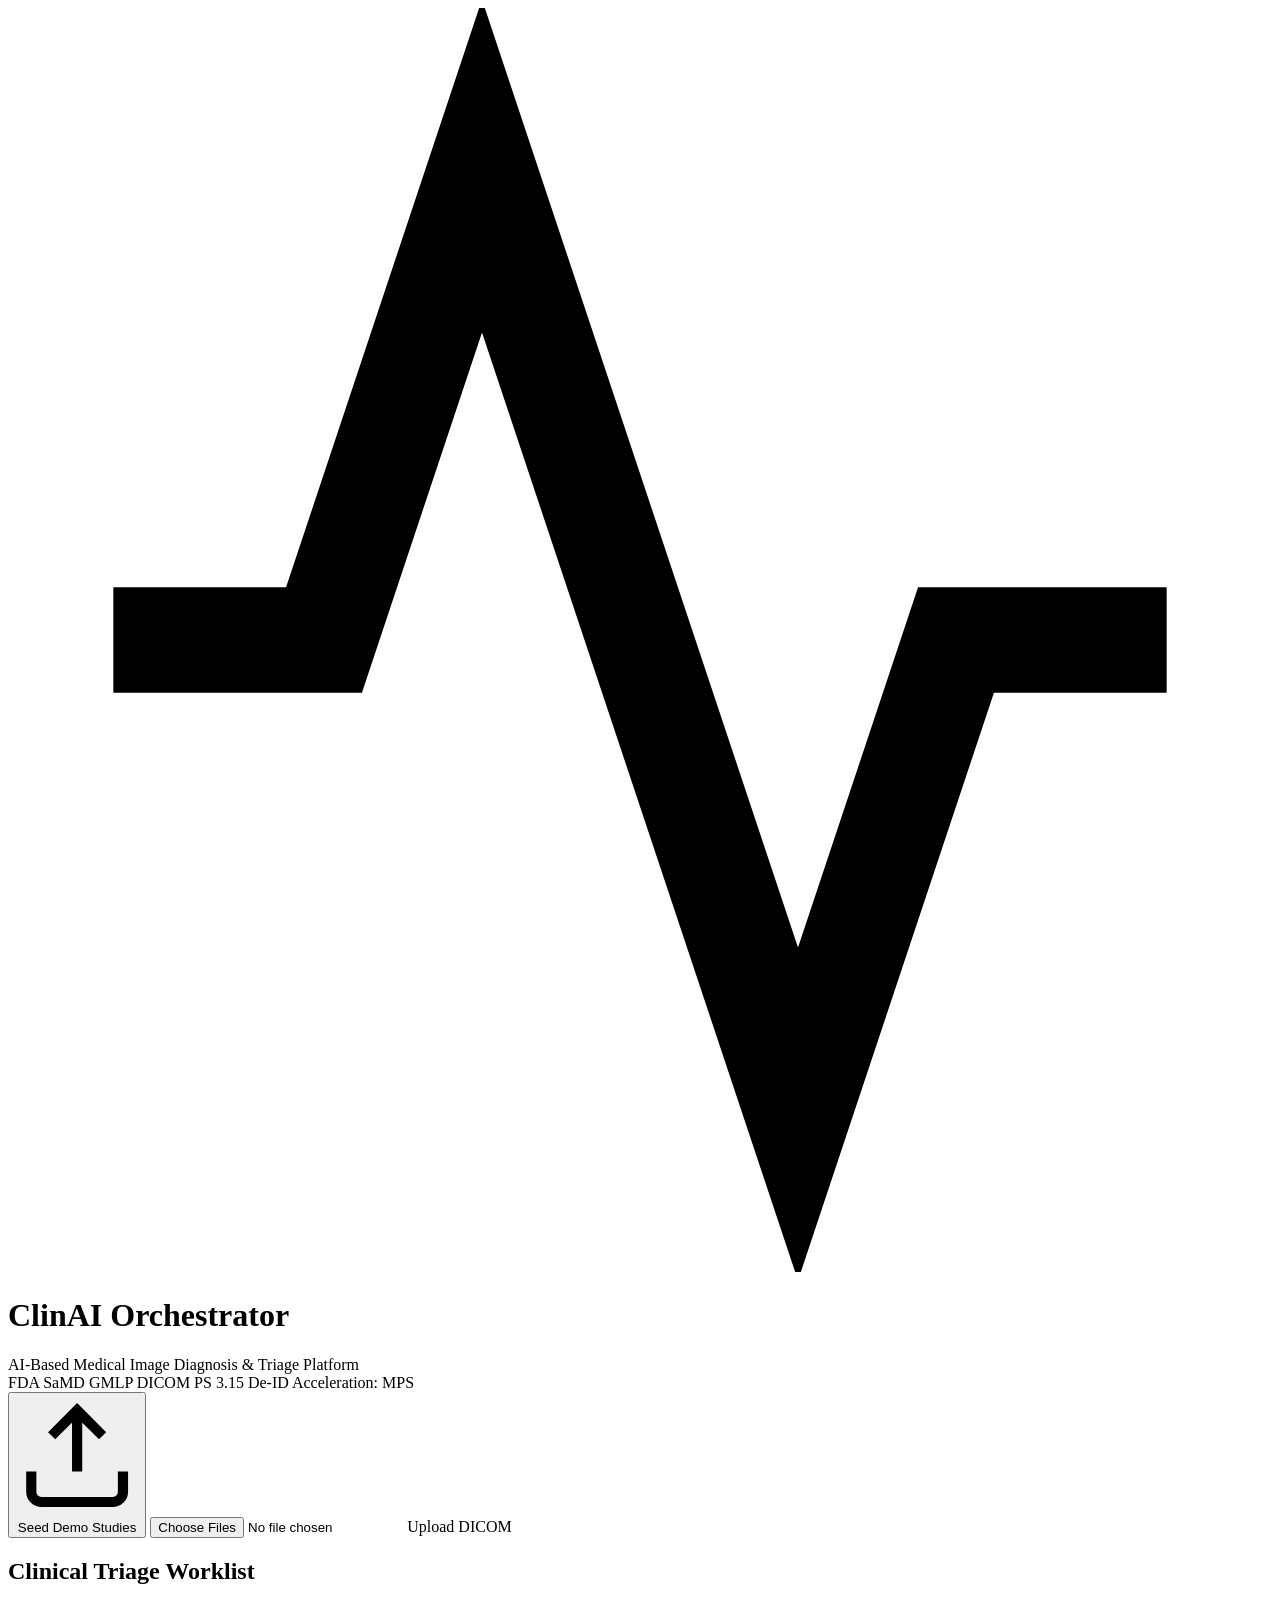
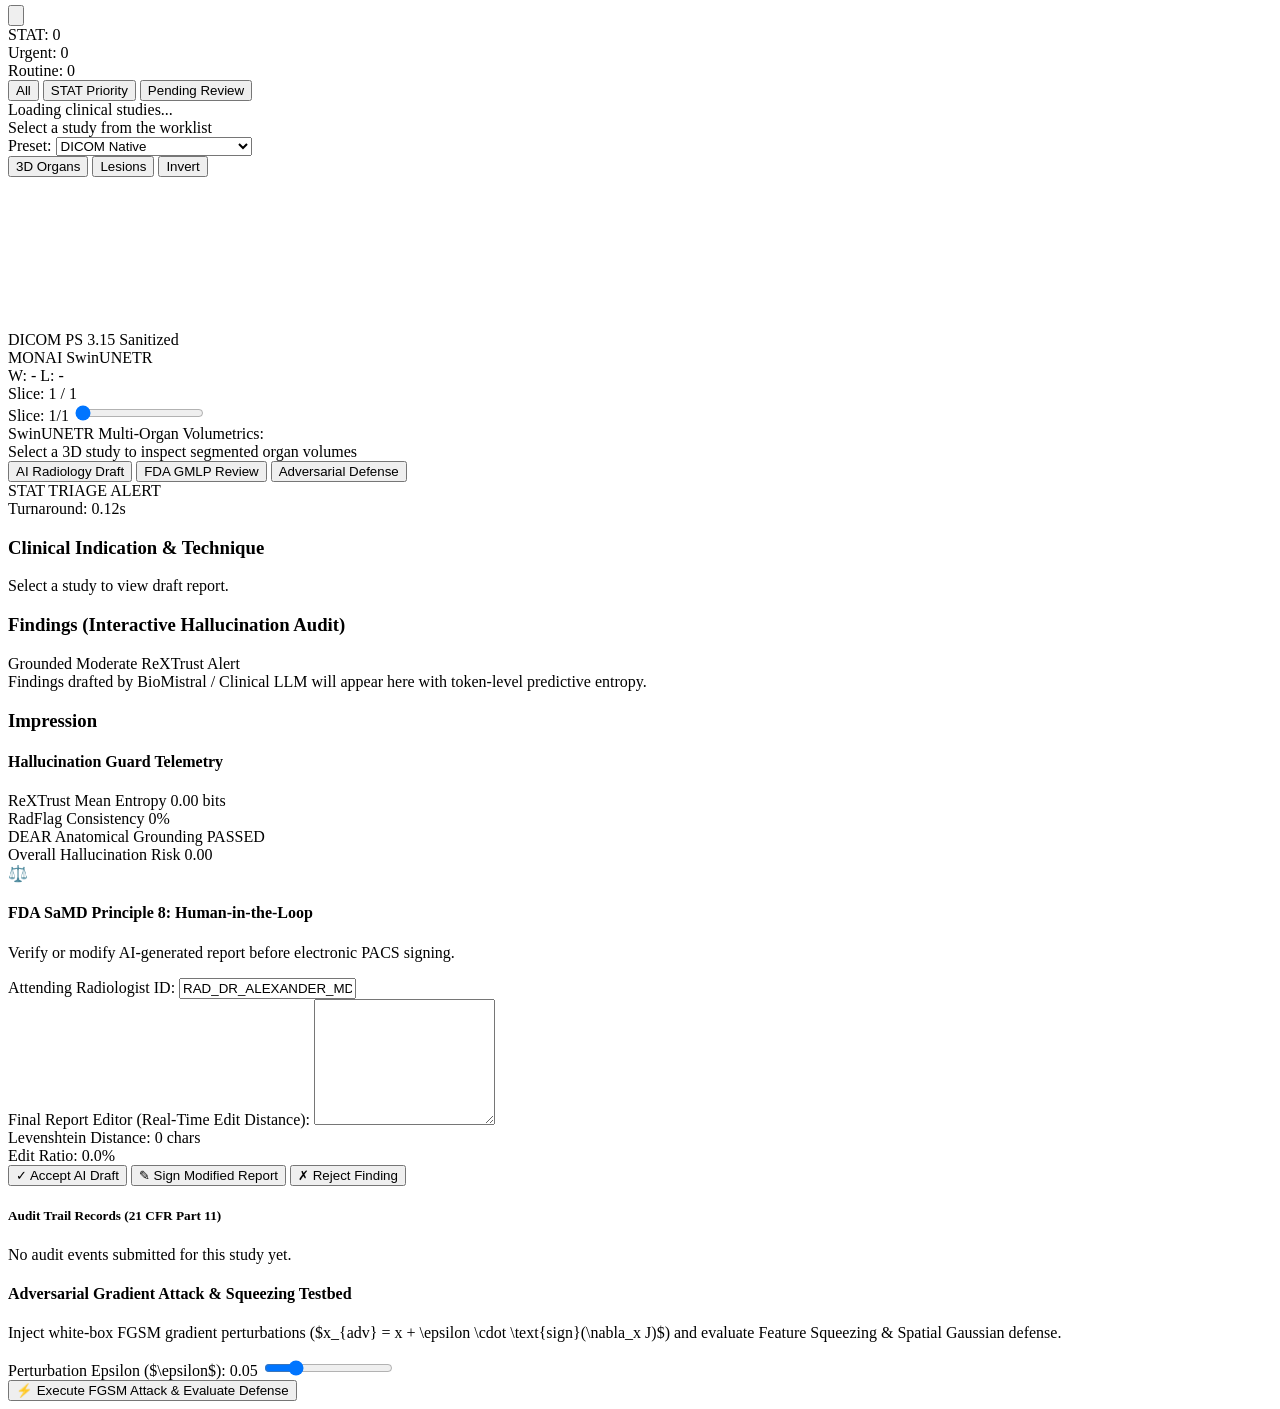
==== web/index.html @ 9294389b "Initial commit: ClinAI PACS - AI-Based Medical Image Diagnosis & Triage Orchestrator" ====
<!DOCTYPE html>
<html lang="en">
<head>
  <meta charset="UTF-8">
  <meta name="viewport" content="width=device-width, initial-scale=1.0">
  <title>ClinAI PACS - Medical Image Diagnosis & Triage Orchestrator</title>
  <link rel="preconnect" href="https://fonts.googleapis.com">
  <link rel="preconnect" href="https://fonts.gstatic.com" crossorigin>
  <link href="https://fonts.googleapis.com/css2?family=Inter:wght@300;400;500;600;700&family=JetBrains+Mono:wght@400;500&display=swap" rel="stylesheet">
  <link rel="stylesheet" href="/static/styles.css">
</head>
<body>
  <div class="app-container">
    <!-- Top Global Header -->
    <header class="app-header">
      <div class="brand">
        <div class="brand-icon">
          <svg viewBox="0 0 24 24" fill="none" stroke="currentColor" stroke-width="2">
            <path d="M22 12h-4l-3 9L9 3l-3 9H2"/>
          </svg>
        </div>
        <div class="brand-text">
          <h1>ClinAI Orchestrator</h1>
          <span class="sub-brand">AI-Based Medical Image Diagnosis & Triage Platform</span>
        </div>
      </div>

      <div class="header-status">
        <div class="badge-group">
          <span class="status-pill status-fda" title="FDA SaMD Good Machine Learning Practice Principle 8 Compliant">
            <span class="dot pulse-green"></span> FDA SaMD GMLP
          </span>
          <span class="status-pill status-hipaa" title="DICOM PS 3.15 Annex E Application Level Confidentiality Profile">
            <span class="dot pulse-blue"></span> DICOM PS 3.15 De-ID
          </span>
          <span class="status-pill status-accel" id="accelBadge">
            <span class="dot pulse-purple"></span> Acceleration: MPS
          </span>
        </div>

        <div class="header-actions">
          <button id="btnSeedDemo" class="btn btn-primary" title="Synthesize and ingest 3 clinical demo studies">
            <svg class="btn-icon" viewBox="0 0 24 24" fill="none" stroke="currentColor" stroke-width="2">
              <path d="M21 15v4a2 2 0 0 1-2 2H5a2 2 0 0 1-2-2v-4M17 8l-5-5-5 5M12 3v12"/>
            </svg>
            Seed Demo Studies
          </button>
          <label class="btn btn-secondary file-upload-btn" title="Upload DICOM study (.dcm)">
            <input type="file" id="dicomFileInput" multiple accept=".dcm">
            <span>Upload DICOM</span>
          </label>
        </div>
      </div>
    </header>

    <!-- Main Workspace Layout -->
    <div class="main-layout">
      <!-- Left Panel: Dynamic Prioritized Worklist -->
      <aside class="panel worklist-panel">
        <div class="panel-header">
          <div class="worklist-title-row">
            <h2>Clinical Triage Worklist</h2>
            <button id="btnRefreshWorklist" class="btn-icon-only" title="Refresh Worklist">
              <svg viewBox="0 0 24 24" fill="none" stroke="currentColor" stroke-width="2"><path d="M23 4v6h-6M1 20v-6h6M3.51 9a9 9 0 0 1 14.85-3.36L23 10M1 14l4.64 4.36A9 9 0 0 0 20.49 15"/></svg>
            </button>
          </div>
          <div class="triage-metrics-bar">
            <div class="metric-chip stat-chip" id="chipStatCount">STAT: 0</div>
            <div class="metric-chip urgent-chip" id="chipUrgentCount">Urgent: 0</div>
            <div class="metric-chip routine-chip" id="chipRoutineCount">Routine: 0</div>
          </div>
          <div class="filter-tabs">
            <button class="filter-btn active" data-filter="all">All</button>
            <button class="filter-btn" data-filter="STAT">STAT Priority</button>
            <button class="filter-btn" data-filter="PENDING">Pending Review</button>
          </div>
        </div>

        <div class="worklist-container" id="worklistContainer">
          <div class="empty-state">Loading clinical studies...</div>
        </div>
      </aside>

      <!-- Center Panel: Interactive PACS DICOM Viewer -->
      <main class="panel viewer-panel">
        <div class="viewer-toolbar">
          <div class="study-meta-brief" id="studyMetaBrief">
            <span class="patient-name">Select a study from the worklist</span>
            <span class="patient-id" id="patientIdBrief"></span>
          </div>

          <div class="viewport-tools">
            <div class="tool-group">
              <label>Preset:</label>
              <select id="windowPresetSelect" class="select-preset">
                <option value="soft">Soft Tissue (W400/L40)</option>
                <option value="lung">Lung Window (W1500/L-600)</option>
                <option value="bone">Bone (W2000/L300)</option>
                <option value="brain">Brain (W80/L40)</option>
                <option value="default" selected>DICOM Native</option>
              </select>
            </div>

            <div class="tool-toggles">
              <button id="toggleSegmentation" class="toggle-btn active" title="Toggle 3D SwinUNETR Segmentation Overlay">
                3D Organs
              </button>
              <button id="toggleBBoxes" class="toggle-btn active" title="Toggle Acute Pathology Bounding Boxes">
                Lesions
              </button>
              <button id="btnInvert" class="toggle-btn" title="Invert Grayscale">
                Invert
              </button>
            </div>
          </div>
        </div>

        <div class="viewport-canvas-wrapper" id="viewportWrapper">
          <canvas id="dicomCanvas"></canvas>
          <div id="viewportOverlayHud" class="viewport-hud">
            <div class="hud-tl" id="hudTopLeft">DICOM PS 3.15 Sanitized</div>
            <div class="hud-tr" id="hudTopRight">MONAI SwinUNETR</div>
            <div class="hud-bl" id="hudBottomLeft">W: - L: -</div>
            <div class="hud-br" id="hudBottomRight">Slice: 1 / 1</div>
          </div>
        </div>

        <!-- Multi-slice Navigation Slider -->
        <div class="slice-navigator" id="sliceNavContainer">
          <span class="slice-label" id="sliceIndicator">Slice: 1/1</span>
          <input type="range" id="sliceSlider" min="0" max="0" value="0" step="1">
        </div>

        <!-- 3D Organ Volumetric Measurement Strip -->
        <div class="organ-metrics-strip" id="organMetricsStrip">
          <span class="strip-title">SwinUNETR Multi-Organ Volumetrics:</span>
          <div class="organ-chips-container" id="organChipsContainer">
            <span class="empty-chips">Select a 3D study to inspect segmented organ volumes</span>
          </div>
        </div>
      </main>

      <!-- Right Panel: AI Reporting & FDA GMLP Oversight Cockpit -->
      <aside class="panel reporting-panel">
        <div class="tabs-header">
          <button class="tab-nav active" data-tab="tab-report">AI Radiology Draft</button>
          <button class="tab-nav" data-tab="tab-gmlp">FDA GMLP Review</button>
          <button class="tab-nav" data-tab="tab-security">Adversarial Defense</button>
        </div>

        <!-- Tab 1: AI Report & Hallucination Mitigation -->
        <div class="tab-content active" id="tab-report">
          <div class="triage-status-banner" id="triageBanner">
            <div class="banner-urgency" id="bannerUrgency">STAT TRIAGE ALERT</div>
            <div class="banner-time" id="bannerTime">Turnaround: 0.12s</div>
          </div>

          <div class="report-section">
            <div class="section-title">
              <h3>Clinical Indication & Technique</h3>
            </div>
            <div class="section-content" id="reportIndicationText">Select a study to view draft report.</div>
          </div>

          <div class="report-section">
            <div class="section-title">
              <h3>Findings (Interactive Hallucination Audit)</h3>
              <span class="legend-pill">
                <span class="dot-sm green"></span> Grounded
                <span class="dot-sm amber"></span> Moderate
                <span class="dot-sm red"></span> ReXTrust Alert
              </span>
            </div>
            <div class="section-content findings-text" id="reportFindingsText">
              Findings drafted by BioMistral / Clinical LLM will appear here with token-level predictive entropy.
            </div>
          </div>

          <div class="report-section">
            <div class="section-title">
              <h3>Impression</h3>
            </div>
            <div class="section-content impression-text" id="reportImpressionText"></div>
          </div>

          <!-- Hallucination Mitigation Summary -->
          <div class="hallucination-card" id="hallucinationSummaryCard">
            <h4>Hallucination Guard Telemetry</h4>
            <div class="hallucination-grid">
              <div class="h-stat">
                <span class="h-label">ReXTrust Mean Entropy</span>
                <span class="h-value" id="valMeanEntropy">0.00 bits</span>
              </div>
              <div class="h-stat">
                <span class="h-label">RadFlag Consistency</span>
                <span class="h-value" id="valConsistency">0%</span>
              </div>
              <div class="h-stat">
                <span class="h-label">DEAR Anatomical Grounding</span>
                <span class="h-value" id="valDear">PASSED</span>
              </div>
              <div class="h-stat">
                <span class="h-label">Overall Hallucination Risk</span>
                <span class="h-value" id="valRiskScore">0.00</span>
              </div>
            </div>
          </div>
        </div>

        <!-- Tab 2: FDA Good Machine Learning Practice Review -->
        <div class="tab-content" id="tab-gmlp">
          <div class="gmlp-card">
            <div class="gmlp-header">
              <span class="gmlp-icon">⚖️</span>
              <div>
                <h4>FDA SaMD Principle 8: Human-in-the-Loop</h4>
                <p>Verify or modify AI-generated report before electronic PACS signing.</p>
              </div>
            </div>

            <div class="form-group">
              <label>Attending Radiologist ID:</label>
              <input type="text" id="radIdInput" value="RAD_DR_ALEXANDER_MD" class="input-text">
            </div>

            <div class="form-group">
              <label>Final Report Editor (Real-Time Edit Distance):</label>
              <textarea id="radReportEditor" rows="8" class="textarea-editor"></textarea>
            </div>

            <div class="levenshtein-counter">
              <div class="stat-pill">Levenshtein Distance: <span id="valLevDist">0 chars</span></div>
              <div class="stat-pill">Edit Ratio: <span id="valEditRatio">0.0%</span></div>
            </div>

            <div class="gmlp-actions">
              <button id="btnAcceptReport" class="btn btn-success">
                ✓ Accept AI Draft
              </button>
              <button id="btnModifyReport" class="btn btn-warning">
                ✎ Sign Modified Report
              </button>
              <button id="btnRejectReport" class="btn btn-danger">
                ✗ Reject Finding
              </button>
            </div>

            <div class="audit-history-box" id="auditHistoryBox">
              <h5>Audit Trail Records (21 CFR Part 11)</h5>
              <div id="auditLogList" class="audit-list">No audit events submitted for this study yet.</div>
            </div>
          </div>
        </div>

        <!-- Tab 3: Adversarial Cybersecurity Defenses -->
        <div class="tab-content" id="tab-security">
          <div class="security-card">
            <h4>Adversarial Gradient Attack & Squeezing Testbed</h4>
            <p>Inject white-box FGSM gradient perturbations ($x_{adv} = x + \epsilon \cdot \text{sign}(\nabla_x J)$) and evaluate Feature Squeezing & Spatial Gaussian defense.</p>

            <div class="form-group">
              <label>Perturbation Epsilon ($\epsilon$): <span id="epsVal">0.05</span></label>
              <input type="range" id="epsRange" min="0.01" max="0.20" step="0.01" value="0.05">
            </div>

            <button id="btnRunAdversarial" class="btn btn-accent">
              ⚡ Execute FGSM Attack & Evaluate Defense
            </button>

            <div class="adversarial-results-box" id="advResultsBox" style="display: none;">
              <div class="adv-stat-row">
                <span class="adv-label">Clean Confidence:</span>
                <span class="adv-val" id="advCleanConf">94.2%</span>
              </div>
              <div class="adv-stat-row">
                <span class="adv-label">Adversarial Confidence (Under Attack):</span>
                <span class="adv-val text-red" id="advAttackedConf">12.1%</span>
              </div>
              <div class="adv-stat-row">
                <span class="adv-label">Feature Squeezed (Defended):</span>
                <span class="adv-val text-green" id="advDefendedConf">91.8%</span>
              </div>
              <div class="adv-stat-row">
                <span class="adv-label">Defense Recovery Efficacy:</span>
                <span class="adv-val text-cyan" id="advRecoveryPct">97.4%</span>
              </div>
            </div>
          </div>
        </div>
      </aside>
    </div>
  </div>

  <div id="toastNotification" class="toast"></div>

  <script src="/static/app.js"></script>
</body>
</html>
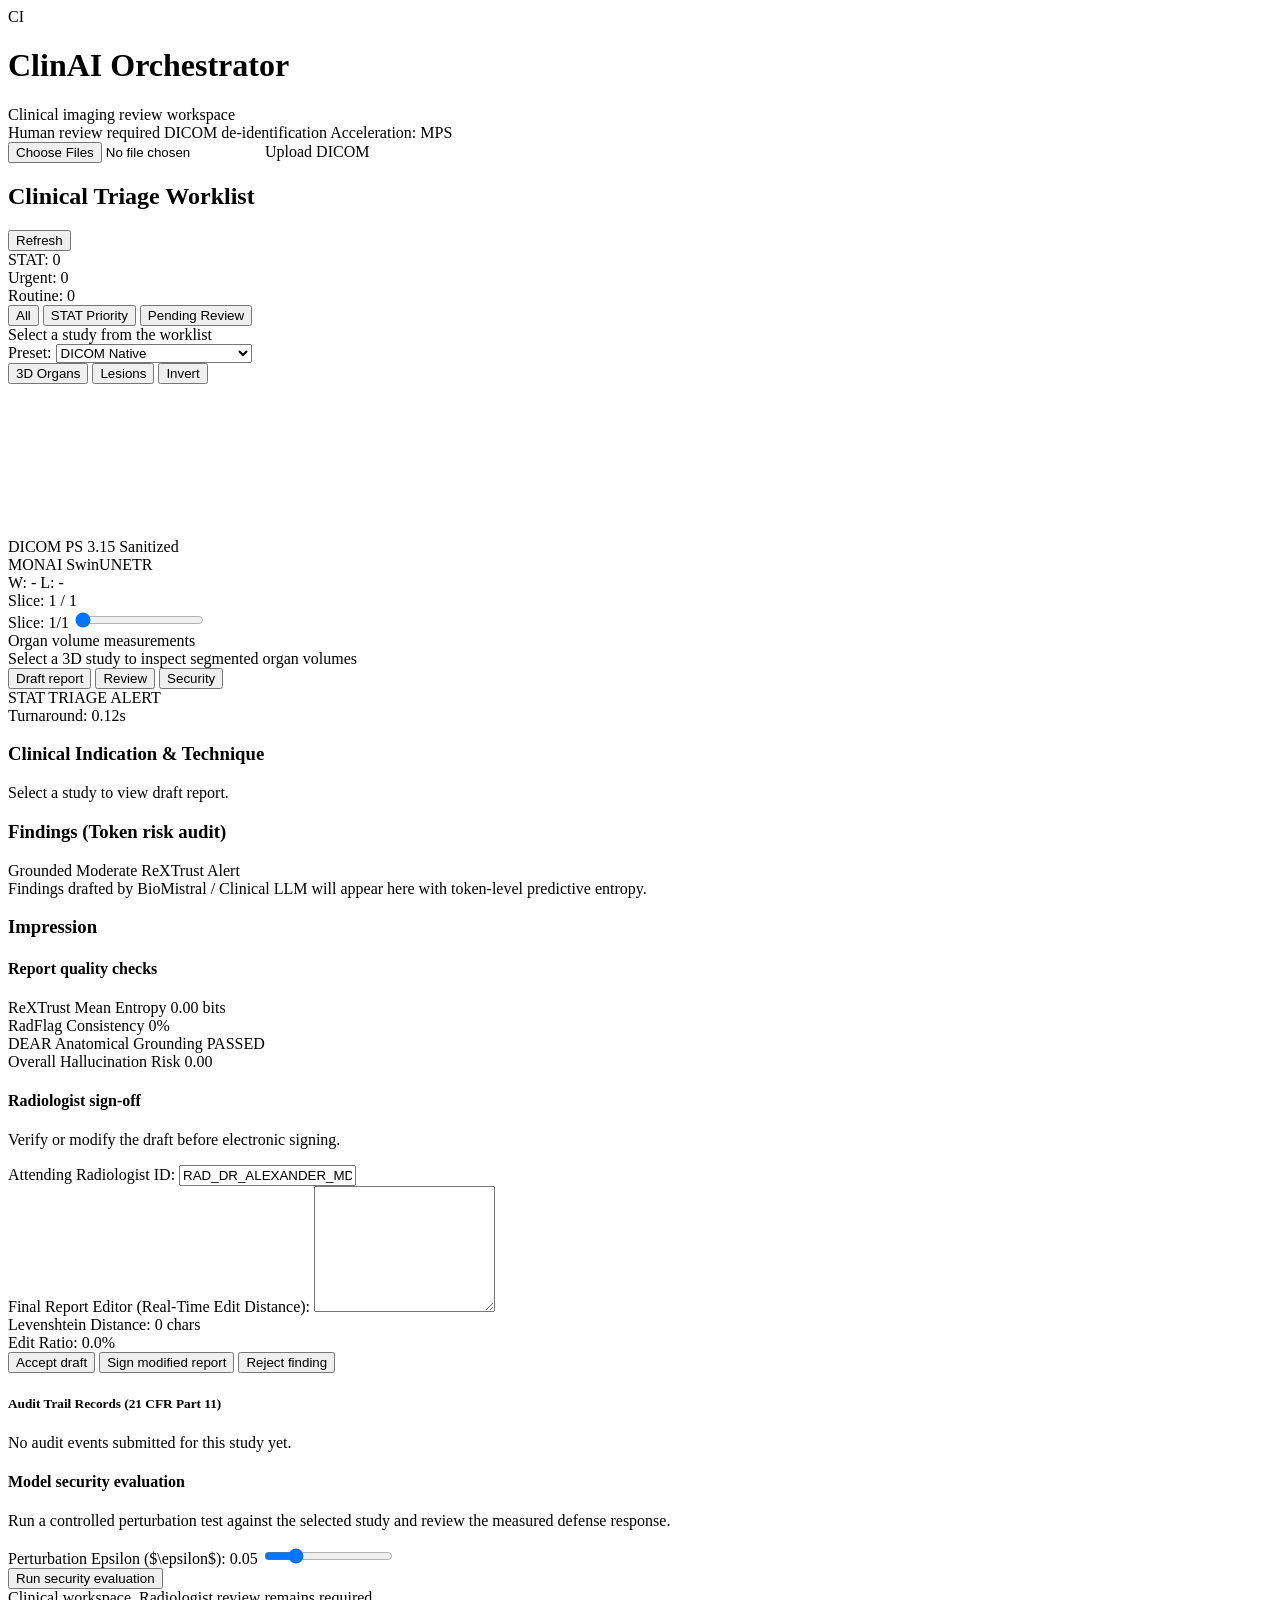
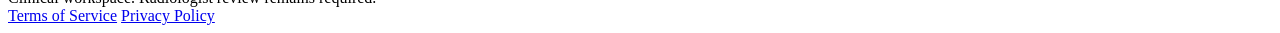
==== commit 7e4f6847: "docs: add phase 00 audit and update workspace UI" ====
--- a/web/index.html
+++ b/web/index.html
@@ -4,9 +4,6 @@
   <meta charset="UTF-8">
   <meta name="viewport" content="width=device-width, initial-scale=1.0">
   <title>ClinAI PACS - Medical Image Diagnosis & Triage Orchestrator</title>
-  <link rel="preconnect" href="https://fonts.googleapis.com">
-  <link rel="preconnect" href="https://fonts.gstatic.com" crossorigin>
-  <link href="https://fonts.googleapis.com/css2?family=Inter:wght@300;400;500;600;700&family=JetBrains+Mono:wght@400;500&display=swap" rel="stylesheet">
   <link rel="stylesheet" href="/static/styles.css">
 </head>
 <body>
@@ -14,38 +11,28 @@
     <!-- Top Global Header -->
     <header class="app-header">
       <div class="brand">
-        <div class="brand-icon">
-          <svg viewBox="0 0 24 24" fill="none" stroke="currentColor" stroke-width="2">
-            <path d="M22 12h-4l-3 9L9 3l-3 9H2"/>
-          </svg>
-        </div>
+        <div class="brand-mark" aria-hidden="true">CI</div>
         <div class="brand-text">
           <h1>ClinAI Orchestrator</h1>
-          <span class="sub-brand">AI-Based Medical Image Diagnosis & Triage Platform</span>
+          <span class="sub-brand">Clinical imaging review workspace</span>
         </div>
       </div>
 
       <div class="header-status">
-        <div class="badge-group">
-          <span class="status-pill status-fda" title="FDA SaMD Good Machine Learning Practice Principle 8 Compliant">
-            <span class="dot pulse-green"></span> FDA SaMD GMLP
+        <div class="status-strip">
+          <span class="status-item" title="FDA SaMD Good Machine Learning Practice Principle 8 Compliant">
+            <span class="dot pulse-green"></span> Human review required
           </span>
-          <span class="status-pill status-hipaa" title="DICOM PS 3.15 Annex E Application Level Confidentiality Profile">
-            <span class="dot pulse-blue"></span> DICOM PS 3.15 De-ID
+          <span class="status-item" title="DICOM PS 3.15 Annex E Application Level Confidentiality Profile">
+            <span class="dot pulse-blue"></span> DICOM de-identification
           </span>
-          <span class="status-pill status-accel" id="accelBadge">
-            <span class="dot pulse-purple"></span> Acceleration: MPS
+          <span class="status-item" id="accelBadge">
+            <span class="dot pulse-blue"></span> Acceleration: MPS
           </span>
         </div>
 
         <div class="header-actions">
-          <button id="btnSeedDemo" class="btn btn-primary" title="Synthesize and ingest 3 clinical demo studies">
-            <svg class="btn-icon" viewBox="0 0 24 24" fill="none" stroke="currentColor" stroke-width="2">
-              <path d="M21 15v4a2 2 0 0 1-2 2H5a2 2 0 0 1-2-2v-4M17 8l-5-5-5 5M12 3v12"/>
-            </svg>
-            Seed Demo Studies
-          </button>
-          <label class="btn btn-secondary file-upload-btn" title="Upload DICOM study (.dcm)">
+          <label class="btn btn-primary file-upload-btn" title="Upload DICOM study (.dcm)">
             <input type="file" id="dicomFileInput" multiple accept=".dcm">
             <span>Upload DICOM</span>
           </label>
@@ -60,9 +47,7 @@
         <div class="panel-header">
           <div class="worklist-title-row">
             <h2>Clinical Triage Worklist</h2>
-            <button id="btnRefreshWorklist" class="btn-icon-only" title="Refresh Worklist">
-              <svg viewBox="0 0 24 24" fill="none" stroke="currentColor" stroke-width="2"><path d="M23 4v6h-6M1 20v-6h6M3.51 9a9 9 0 0 1 14.85-3.36L23 10M1 14l4.64 4.36A9 9 0 0 0 20.49 15"/></svg>
-            </button>
+            <button id="btnRefreshWorklist" class="btn-text" title="Refresh worklist">Refresh</button>
           </div>
           <div class="triage-metrics-bar">
             <div class="metric-chip stat-chip" id="chipStatCount">STAT: 0</div>
@@ -77,11 +62,14 @@
         </div>
 
         <div class="worklist-container" id="worklistContainer">
-          <div class="empty-state">Loading clinical studies...</div>
+          <div class="loading-state" aria-live="polite" aria-label="Loading clinical studies">
+            <div class="skeleton-row"><span class="skeleton-block short"></span><span class="skeleton-block"></span></div>
+            <div class="skeleton-row"><span class="skeleton-block medium"></span><span class="skeleton-block"></span></div>
+            <div class="skeleton-row"><span class="skeleton-block short"></span><span class="skeleton-block"></span></div>
+          </div>
         </div>
       </aside>
 
-      <!-- Center Panel: Interactive PACS DICOM Viewer -->
       <main class="panel viewer-panel">
         <div class="viewer-toolbar">
           <div class="study-meta-brief" id="studyMetaBrief">
@@ -117,6 +105,7 @@
 
         <div class="viewport-canvas-wrapper" id="viewportWrapper">
           <canvas id="dicomCanvas"></canvas>
+          <div id="viewerLoading" class="viewer-loading" hidden>Loading image</div>
           <div id="viewportOverlayHud" class="viewport-hud">
             <div class="hud-tl" id="hudTopLeft">DICOM PS 3.15 Sanitized</div>
             <div class="hud-tr" id="hudTopRight">MONAI SwinUNETR</div>
@@ -133,7 +122,7 @@
 
         <!-- 3D Organ Volumetric Measurement Strip -->
         <div class="organ-metrics-strip" id="organMetricsStrip">
-          <span class="strip-title">SwinUNETR Multi-Organ Volumetrics:</span>
+          <span class="strip-title">Organ volume measurements</span>
           <div class="organ-chips-container" id="organChipsContainer">
             <span class="empty-chips">Select a 3D study to inspect segmented organ volumes</span>
           </div>
@@ -143,9 +132,9 @@
       <!-- Right Panel: AI Reporting & FDA GMLP Oversight Cockpit -->
       <aside class="panel reporting-panel">
         <div class="tabs-header">
-          <button class="tab-nav active" data-tab="tab-report">AI Radiology Draft</button>
-          <button class="tab-nav" data-tab="tab-gmlp">FDA GMLP Review</button>
-          <button class="tab-nav" data-tab="tab-security">Adversarial Defense</button>
+          <button class="tab-nav active" data-tab="tab-report">Draft report</button>
+          <button class="tab-nav" data-tab="tab-gmlp">Review</button>
+          <button class="tab-nav" data-tab="tab-security">Security</button>
         </div>
 
         <!-- Tab 1: AI Report & Hallucination Mitigation -->
@@ -164,7 +153,7 @@
 
           <div class="report-section">
             <div class="section-title">
-              <h3>Findings (Interactive Hallucination Audit)</h3>
+              <h3>Findings (Token risk audit)</h3>
               <span class="legend-pill">
                 <span class="dot-sm green"></span> Grounded
                 <span class="dot-sm amber"></span> Moderate
@@ -185,7 +174,7 @@
 
           <!-- Hallucination Mitigation Summary -->
           <div class="hallucination-card" id="hallucinationSummaryCard">
-            <h4>Hallucination Guard Telemetry</h4>
+            <h4>Report quality checks</h4>
             <div class="hallucination-grid">
               <div class="h-stat">
                 <span class="h-label">ReXTrust Mean Entropy</span>
@@ -211,10 +200,9 @@
         <div class="tab-content" id="tab-gmlp">
           <div class="gmlp-card">
             <div class="gmlp-header">
-              <span class="gmlp-icon">⚖️</span>
               <div>
-                <h4>FDA SaMD Principle 8: Human-in-the-Loop</h4>
-                <p>Verify or modify AI-generated report before electronic PACS signing.</p>
+                <h4>Radiologist sign-off</h4>
+                <p>Verify or modify the draft before electronic signing.</p>
               </div>
             </div>
 
@@ -235,13 +223,13 @@
 
             <div class="gmlp-actions">
               <button id="btnAcceptReport" class="btn btn-success">
-                ✓ Accept AI Draft
+                Accept draft
               </button>
               <button id="btnModifyReport" class="btn btn-warning">
-                ✎ Sign Modified Report
+                Sign modified report
               </button>
               <button id="btnRejectReport" class="btn btn-danger">
-                ✗ Reject Finding
+                Reject finding
               </button>
             </div>
 
@@ -255,8 +243,8 @@
         <!-- Tab 3: Adversarial Cybersecurity Defenses -->
         <div class="tab-content" id="tab-security">
           <div class="security-card">
-            <h4>Adversarial Gradient Attack & Squeezing Testbed</h4>
-            <p>Inject white-box FGSM gradient perturbations ($x_{adv} = x + \epsilon \cdot \text{sign}(\nabla_x J)$) and evaluate Feature Squeezing & Spatial Gaussian defense.</p>
+            <h4>Model security evaluation</h4>
+            <p>Run a controlled perturbation test against the selected study and review the measured defense response.</p>
 
             <div class="form-group">
               <label>Perturbation Epsilon ($\epsilon$): <span id="epsVal">0.05</span></label>
@@ -264,7 +252,7 @@
             </div>
 
             <button id="btnRunAdversarial" class="btn btn-accent">
-              ⚡ Execute FGSM Attack & Evaluate Defense
+              Run security evaluation
             </button>
 
             <div class="adversarial-results-box" id="advResultsBox" style="display: none;">
@@ -289,6 +277,14 @@
         </div>
       </aside>
     </div>
+
+    <footer class="app-footer">
+      <span>Clinical workspace. Radiologist review remains required.</span>
+      <nav aria-label="Legal">
+        <a href="/static/terms.html">Terms of Service</a>
+        <a href="/static/privacy.html">Privacy Policy</a>
+      </nav>
+    </footer>
   </div>
 
   <div id="toastNotification" class="toast"></div>
